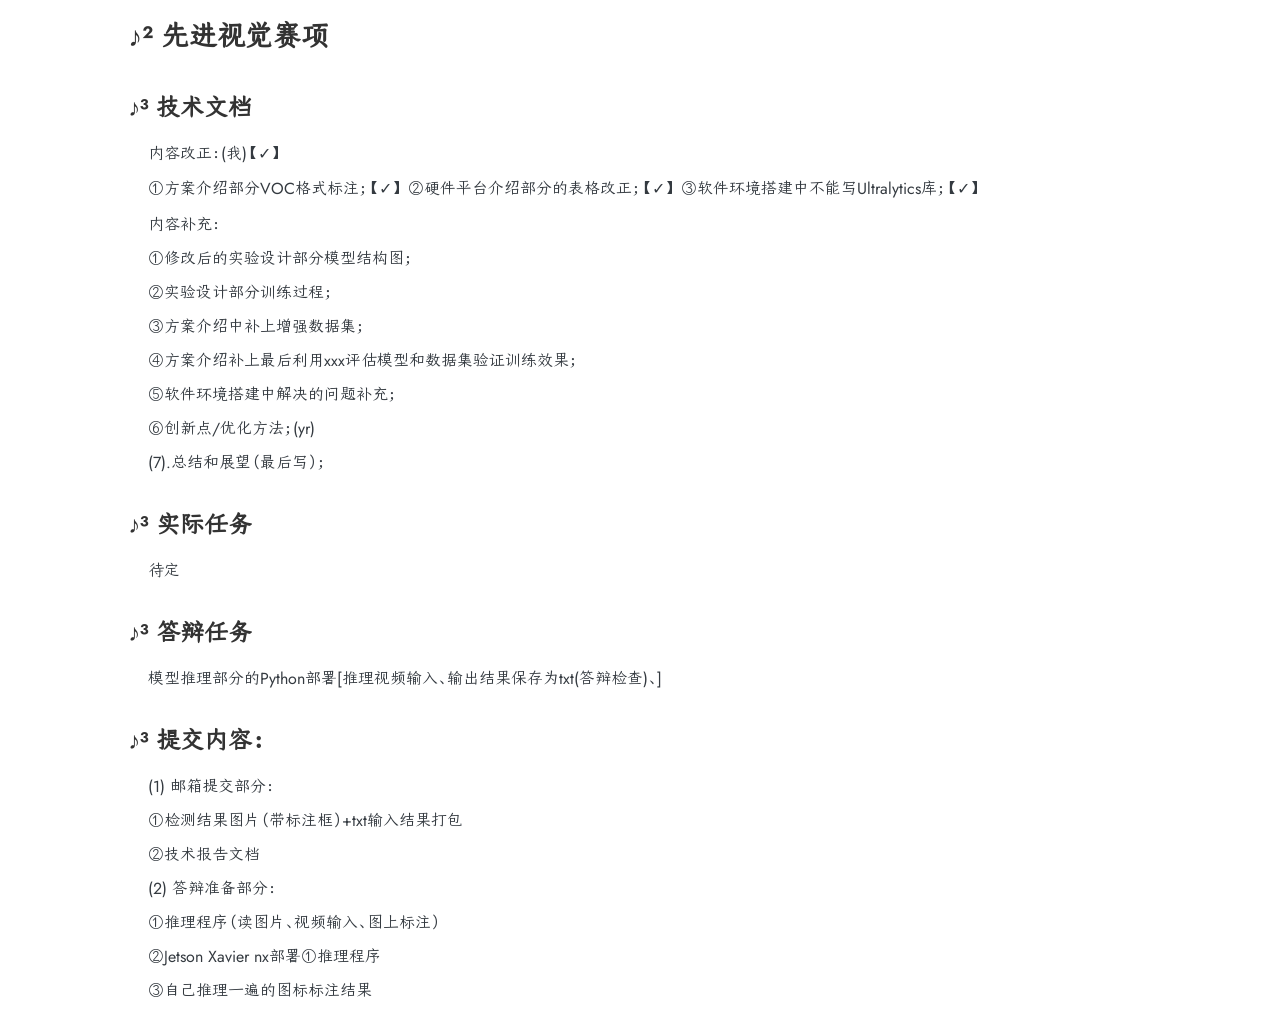
==== output.html @ 31cce38d "hh" ====
<!DOCTYPE html>
<html lang="zh">
 <head>
  <meta charset="utf-8"/>
  <meta content="yes" name="apple-mobile-web-app-capable">
   <meta content="yes" name="apple-touch-fullscreen"/>
   <meta content="black-translucent" name="apple-mobile-web-app-status-bar-style"/>
   <link href="./manifest.json" rel="manifest"/>
   <link href="/img/pwa/splash-2048x2732.png" media="(device-width: 1024px) and (device-height: 1366px) and (-webkit-device-pixel-ratio: 2) and (orientation: portrait)" rel="apple-touch-startup-image"/>
   <link href="/img/pwa/splash-2732x2048.png" media="(device-width: 1024px) and (device-height: 1366px) and (-webkit-device-pixel-ratio: 2) and (orientation: landscape)" rel="apple-touch-startup-image"/>
   <link href="/img/pwa/splash-1668x2388.png" media="(device-width: 834px) and (device-height: 1194px) and (-webkit-device-pixel-ratio: 2) and (orientation: portrait)" rel="apple-touch-startup-image"/>
   <link href="/img/pwa/splash-2388x1668.png" media="(device-width: 834px) and (device-height: 1194px) and (-webkit-device-pixel-ratio: 2) and (orientation: landscape)" rel="apple-touch-startup-image"/>
   <link href="/img/pwa/splash-1536x2048.png" media="(device-width: 768px) and (device-height: 1024px) and (-webkit-device-pixel-ratio: 2) and (orientation: portrait)" rel="apple-touch-startup-image"/>
   <link href="/img/pwa/splash-2048x1536.png" media="(device-width: 768px) and (device-height: 1024px) and (-webkit-device-pixel-ratio: 2) and (orientation: landscape)" rel="apple-touch-startup-image"/>
   <link href="/img/pwa/splash-1668x2224.png" media="(device-width: 834px) and (device-height: 1112px) and (-webkit-device-pixel-ratio: 2) and (orientation: portrait)" rel="apple-touch-startup-image"/>
   <link href="/img/pwa/splash-2224x1668.png" media="(device-width: 834px) and (device-height: 1112px) and (-webkit-device-pixel-ratio: 2) and (orientation: landscape)" rel="apple-touch-startup-image"/>
   <link href="/img/pwa/splash-1620x2160.png" media="(device-width: 810px) and (device-height: 1080px) and (-webkit-device-pixel-ratio: 2) and (orientation: portrait)" rel="apple-touch-startup-image"/>
   <link href="/img/pwa/splash-2160x1620.png" media="(device-width: 810px) and (device-height: 1080px) and (-webkit-device-pixel-ratio: 2) and (orientation: landscape)" rel="apple-touch-startup-image"/>
   <link href="/img/pwa/splash-1290x2796.png" media="(device-width: 430px) and (device-height: 932px) and (-webkit-device-pixel-ratio: 3) and (orientation: portrait)" rel="apple-touch-startup-image"/>
   <link href="/img/pwa/splash-2796x1290.png" media="(device-width: 430px) and (device-height: 932px) and (-webkit-device-pixel-ratio: 3) and (orientation: landscape)" rel="apple-touch-startup-image"/>
   <link href="/img/pwa/splash-1179x2556.png" media="(device-width: 393px) and (device-height: 852px) and (-webkit-device-pixel-ratio: 3) and (orientation: portrait)" rel="apple-touch-startup-image"/>
   <link href="/img/pwa/splash-2556x1179.png" media="(device-width: 393px) and (device-height: 852px) and (-webkit-device-pixel-ratio: 3) and (orientation: landscape)" rel="apple-touch-startup-image"/>
   <link href="/img/pwa/splash-1248x2778.png" media="(device-width: 428px) and (device-height: 926px) and (-webkit-device-pixel-ratio: 3) and (orientation: portrait)" rel="apple-touch-startup-image"/>
   <link href="/img/pwa/splash-2778x1248.png" media="(device-width: 428px) and (device-height: 926px) and (-webkit-device-pixel-ratio: 3) and (orientation: landscape)" rel="apple-touch-startup-image"/>
   <link href="/img/pwa/splash-1170x2532.png" media="(device-width: 390px) and (device-height: 844px) and (-webkit-device-pixel-ratio: 3) and (orientation: portrait)" rel="apple-touch-startup-image"/>
   <link href="/img/pwa/splash-2532x1170.png" media="(device-width: 390px) and (device-height: 844px) and (-webkit-device-pixel-ratio: 3) and (orientation: landscape)" rel="apple-touch-startup-image"/>
   <link href="/img/pwa/splash-1125x2436.png" media="(device-width: 375px) and (device-height: 812px) and (-webkit-device-pixel-ratio: 3) and (orientation: portrait)" rel="apple-touch-startup-image"/>
   <link href="/img/pwa/splash-2436x1125.png" media="(device-width: 375px) and (device-height: 812px) and (-webkit-device-pixel-ratio: 3) and (orientation: landscape)" rel="apple-touch-startup-image"/>
   <link href="/img/pwa/splash-1242x2688.png" media="(device-width: 414px) and (device-height: 896px) and (-webkit-device-pixel-ratio: 3) and (orientation: portrait)" rel="apple-touch-startup-image"/>
   <link href="/img/pwa/splash-2688x1242.png" media="(device-width: 414px) and (device-height: 896px) and (-webkit-device-pixel-ratio: 3) and (orientation: landscape)" rel="apple-touch-startup-image"/>
   <link href="/img/pwa/splash-828x1792.png" media="(device-width: 414px) and (device-height: 896px) and (-webkit-device-pixel-ratio: 2) and (orientation: portrait)" rel="apple-touch-startup-image"/>
   <link href="/img/pwa/splash-1792x828.png" media="(device-width: 414px) and (device-height: 896px) and (-webkit-device-pixel-ratio: 2) and (orientation: landscape)" rel="apple-touch-startup-image"/>
   <link href="/img/pwa/splash-1242x2208.png" media="(device-width: 414px) and (device-height: 736px) and (-webkit-device-pixel-ratio: 3) and (orientation: portrait)" rel="apple-touch-startup-image"/>
   <link href="/img/pwa/splash-2208x1242.png" media="(device-width: 414px) and (device-height: 736px) and (-webkit-device-pixel-ratio: 3) and (orientation: landscape)" rel="apple-touch-startup-image"/>
   <link href="/img/pwa/splash-750x1334.png" media="(device-width: 375px) and (device-height: 667px) and (-webkit-device-pixel-ratio: 2) and (orientation: portrait)" rel="apple-touch-startup-image"/>
   <link href="/img/pwa/splash-1334x750.png" media="(device-width: 375px) and (device-height: 667px) and (-webkit-device-pixel-ratio: 2) and (orientation: landscape)" rel="apple-touch-startup-image"/>
   <link href="/img/pwa/splash-640x1136.png" media="(device-width: 320px) and (device-height: 568px) and (-webkit-device-pixel-ratio: 2) and (orientation: portrait)" rel="apple-touch-startup-image"/>
   <link href="/img/pwa/splash-1136x640.png" media="(device-width: 320px) and (device-height: 568px) and (-webkit-device-pixel-ratio: 2) and (orientation: landscape)" rel="apple-touch-startup-image"/>
   <title>
    305任务清单
   </title>
   <link href="./style/style.css" rel="stylesheet"/>
  </meta>
 </head>
 <body>
  <div class="container">
   <div class="section">
   </div>
   <div class="section">
   </div>
   <div class="section">
   </div>
   <div class="section">
   </div>
   <div class="section">
    <h2>
     先进视觉赛项
    </h2>
    <h3>
     技术文档
    </h3>
    <ul>
     <li>
      内容改正：(我)【✓】
     </li>
     <li>
      <p>
       ①方案介绍部分VOC格式标注；【✓】
    ②硬件平台介绍部分的表格改正；【✓】
    ③软件环境搭建中不能写Ultralytics库；【✓】
      </p>
     </li>
     <li>
      <p>
       内容补充：
      </p>
     </li>
     <li>
      ①修改后的实验设计部分模型结构图；
     </li>
     <li>
      ②实验设计部分训练过程；
     </li>
     <li>
      ③方案介绍中补上增强数据集；
     </li>
     <li>
      ④方案介绍补上最后利用xxx评估模型和数据集验证训练效果；
     </li>
     <li>
      ⑤软件环境搭建中解决的问题补充；
     </li>
     <li>
      ⑥创新点/优化方法；(yr)
     </li>
     <li>
      (7).总结和展望（最后写）；
     </li>
    </ul>
    <h3>
     实际任务
    </h3>
    <ul>
     <li>
      待定
     </li>
    </ul>
    <h3>
     答辩任务
    </h3>
    <ul>
     <li>
      模型推理部分的Python部署[推理视频输入、输出结果保存为txt(答辩检查)、]
     </li>
    </ul>
    <h3>
     提交内容：
    </h3>
    <ul>
     <li>
      (1) 邮箱提交部分：
     </li>
     <li>
      ①检测结果图片（带标注框）+txt输入结果打包
     </li>
     <li>
      ②技术报告文档
     </li>
     <li>
      (2) 答辩准备部分：
     </li>
     <li>
      ①推理程序（读图片、视频输入、图上标注）
     </li>
     <li>
      ②Jetson Xavier nx部署①推理程序
     </li>
     <li>
      ③自己推理一遍的图标标注结果
     </li>
    </ul>
   </div>
  </div>
 </body>
</html>
---- style/style.css ----
body {
  font-family: Arial, sans-serif;
}

.container {
  margin: 0 auto;
  width: 80%;
  max-width: 1200px;
}

/* .section {
  background-color: #f9f9f9;
  border: 1px solid #ddd;
  border-radius: 4px;
  padding: 20px;
  margin-bottom: 20px;
} */

h2, h3 {
  color: #333;
}

ul {
  list-style-type: none;
}

ul li {
  margin-bottom: 10px;
}

p {
  line-height: 1.6;
} 

/* 这里可以添加更多自定义样式 */
body, h1, h2, h3, h4, h5, h6, hr, p, blockquote, dl, dt, dd, ul, ol, li, pre, form, fieldset, legend, button, input, textarea, th, td {
  margin: 0;
  padding: 0;
}

body, button, input, select, textarea {
  font: 12px/1.5tahoma, arial, 宋体;
}

h1, h2, h3, h4, h5, h6 {
  font-size: 100%;
}

address, cite, dfn, em, var {
  font-style: normal;
}

code, kbd, pre, samp {
  font-family: couriernew, courier, monospace;
}

small {
  font-size: 12px;
}

a {
  text-decoration: none;
}

a:hover {
  text-decoration: underline;
}

sup {
  vertical-align: text-top;
}

sub {
  vertical-align: text-bottom;
}

legend {
  color: #000;
}

fieldset, img {
  border: 0;
}

button, input, select, textarea {
  font-size: 100%;
}

table {
  border-collapse: collapse;
  border-spacing: 0;
}

@font-face {
  font-family: jostFont;
  font-style: normal;
  font-weight: 400;
  font-display: swap;
  src: local("Jost Regular Regular"), local("Jost-Regular"), local("Jost* Book"), local("Jost-Book"), url("virgo/fonts/jost/jost-v4-latin-regular.woff2") format("woff2"), url("virgo/fonts/jost/jost-v4-latin-regular.woff") format("woff");
}
@font-face {
  font-family: jostFont;
  font-style: normal;
  font-weight: 500;
  font-display: swap;
  src: local("Jost Regular Medium"), local("JostRoman-Medium"), local("Jost* Medium"), local("Jost-Medium"), url("virgo/fonts/jost/jost-v4-latin-500.woff2") format("woff2"), url("virgo/fonts/jost/jost-v4-latin-500.woff") format("woff");
}
@font-face {
  font-family: jostFont;
  font-style: normal;
  font-weight: 700;
  font-display: swap;
  src: local("Jost Regular Bold"), local("JostRoman-Bold"), local("Jost* Bold"), local("Jost-Bold"), url("virgo/fonts/jost/jost-v4-latin-700.woff2") format("woff2"), url("virgo/fonts/jost/jost-v4-latin-700.woff") format("woff");
}
@font-face {
  font-family: jostFont;
  font-style: italic;
  font-weight: 400;
  font-display: swap;
  src: local("Jost Italic Italic"), local("Jost-Italic"), local("Jost* BookItalic"), local("Jost-BookItalic"), url("virgo/fonts/jost/jost-v4-latin-italic.woff2") format("woff2"), url("virgo/fonts/jost/jost-v4-latin-italic.woff") format("woff");
}
@font-face {
  font-family: jostFont;
  font-style: italic;
  font-weight: 500;
  font-display: swap;
  src: local("Jost Italic Medium Italic"), local("JostItalic-Medium"), local("Jost* Medium Italic"), local("Jost-MediumItalic"), url("virgo/fonts/jost/jost-v4-latin-500italic.woff2") format("woff2"), url("virgo/fonts/jost/jost-v4-latin-500italic.woff") format("woff");
}
@font-face {
  font-family: jostFont;
  font-style: italic;
  font-weight: 700;
  font-display: swap;
  src: local("Jost Italic Bold Italic"), local("JostItalic-Bold"), local("Jost* Bold Italic"), local("Jost-BoldItalic"), url("virgo/fonts/jost/jost-v4-latin-700italic.woff2") format("woff2"), url("virgo/fonts/jost/jost-v4-latin-700italic.woff") format("woff");
}
@font-face {
  font-family: josefinSansFont;
  font-style: normal;
  font-weight: 400;
  src: url(virgo/fonts/josefin/lhLzTs.woff2) format("woff2");
  unicode-range: U+0102-0103, U+0110-0111, U+0128-0129, U+0168-0169, U+01A0-01A1, U+01AF-01B0, U+1EA0-1EF9, U+20AB;
}
@font-face {
  font-family: josefinSansFont;
  font-style: normal;
  font-weight: 400;
  src: url(virgo/fonts/josefin/hhLzTs.woff2) format("woff2");
  unicode-range: U+0100-024F, U+0259, U+1E00-1EFF, U+2020, U+20A0-20AB, U+20AD-20CF, U+2113, U+2C60-2C7F, U+A720-A7FF;
}
@font-face {
  font-family: josefinSansFont;
  font-style: normal;
  font-weight: 400;
  src: url(virgo/fonts/josefin/ZhLw.woff2) format("woff2");
  unicode-range: U+0000-00FF, U+0131, U+0152-0153, U+02BB-02BC, U+02C6, U+02DA, U+02DC, U+2000-206F, U+2074, U+20AC, U+2122, U+2191, U+2193, U+2212, U+2215, U+FEFF, U+FFFD;
}
@font-face {
  font-family: romanFont;
  src: url("virgo/fonts/roman/Code-New-Roman-5.otf") format("TrueType"), url("virgo/fonts/roman/Code-New-Roman-6.woff") format("TrueType"), url("virgo/fonts/roman/Code-New-Roman-i-3.otf") format("TrueType"), url("virgo/fonts/roman/Code-New-Roman-i-4.woff") format("TrueType"), url("virgo/fonts/roman/Code-New-Roman-b-1.otf") format("TrueType"), url("virgo/fonts/roman/Code-New-Roman-b-2.woff") format("TrueType");
}
@font-face {
  font-family: jinkaiFont;
  src: url("virgo/fonts/ttfs/jinkai.ttf") format("TrueType");
}
@font-face {
  font-family: xianmoFont;
  src: url("virgo/fonts/ttfs/xianmo.ttf") format("TrueType");
}
@font-face {
  font-family: daxiangFont;
  src: url("virgo/fonts/ttfs/daxiang.ttf") format("TrueType");
}
@font-face {
  font-family: segoeFont;
  src: url("virgo/fonts/segoe/segoesc.ttf") format("TrueType"), url("virgo/fonts/segoe/segoescb.ttf") format("TrueType");
}
/*
    Update default scroll-bar style.
    More: https://ovirgo.com/posts/scroll-bar
*/
::-webkit-scrollbar {
  width: 6px;
  height: 6px;
}

::-webkit-scrollbar-track-piece {
  background-color: transparent;
  border-radius: 5px;
}

::-webkit-scrollbar-thumb {
  cursor: pointer;
  background-color: #ccc;
  border-radius: 5px;
}

::-webkit-scrollbar-thumb:hover {
  background-color: #999;
}

::-webkit-scrollbar-corner {
  display: block;
}

html {
  scroll-behavior: smooth;
}

body {
  color: #343a40;
  font-family: jostFont, jinkaiFont, "kaiti", -apple-system, blinkmacsystemfont, "Segoe UI", roboto, "Helvetica Neue", arial, "Noto Sans", sans-serif, "Apple Color Emoji", "Segoe UI Emoji", "Segoe UI Symbol", "Noto Color Emoji";
  font-size: 16px;
  line-height: 1.5;
}

li::marker {
  color: #ccc;
}

h1,
h2,
h3,
h4,
h5,
h6 {
  background: rgba(255, 255, 255, 0);
  padding: 16px 0;
}
h1 a,
h2 a,
h3 a,
h4 a,
h5 a,
h6 a {
  display: inline-block;
  margin: 4px;
  font-size: 14px;
}
h1 code,
h2 code,
h3 code,
h4 code,
h5 code,
h6 code {
  font-family: romanFont, jinkaiFont, "kaiti", sfmono-regular, menlo, monaco, consolas, "Liberation Mono", "Courier New", monospace;
}

h1 {
  font-size: 32px;
}

h2 {
  font-size: 28px;
}
h2:before {
  content: "♪² ";
}

h3 {
  font-size: 24px;
}
h3:before {
  content: "♪³ ";
}

h4 {
  font-size: 20px;
}
h4:before {
  content: "♪⁴ ";
}

h5 {
  font-size: 20px;
}
h5:before {
  content: "♪⁵ ";
}

h6 {
  font-size: 20px;
}
h6:before {
  content: "♪⁶ ";
}

img {
  max-width: 100%;
  border: 1px solid rgba(255, 255, 255, 0);
}

a {
  color: #5d2f86;
}
a:hover {
  text-decoration: none;
  color: #e69;
  text-shadow: 0px 0px 1px #e69;
}

p {
  margin: 16px 0;
}

hr {
  margin: 24px 0;
  border-color: rgba(0, 0, 0, 0);
  border-bottom-color: rgba(239, 239, 239, 0.5);
}

table {
  margin: 24px 0;
}
table thead tr {
  border-top: 2px solid #e9e7ef;
}
table tbody {
  border-top: 2px solid #e9e7ef;
}
table tbody tr {
  border-bottom: 1px solid #e9e7ef;
}
table tbody tr:last-child {
  border-bottom: 2px solid #e9e7ef;
}
table th,
table td {
  padding: 3px 6px;
  border-right: 1px solid #e9e7ef;
}
table th:first-child,
table td:first-child {
  border-left: rgba(255, 255, 255, 0);
}
table th:last-child,
table td:last-child {
  border-right: rgba(255, 255, 255, 0);
}

blockquote {
  padding-left: 16px;
  border-left: 1px solid #6c757d;
  color: #6c757d;
}

.summary code,
p code,
td code,
li code {
  font-size: 14px;
  font-family: romanFont, jinkaiFont, "kaiti", sfmono-regular, menlo, monaco, consolas, "Liberation Mono", "Courier New", monospace;
  color: #d63384;
}

pre,
pre code {
  font-family: romanFont, jinkaiFont, "kaiti", sfmono-regular, menlo, monaco, consolas, "Liberation Mono", "Courier New", monospace;
}

ul,
ol {
  list-style-position: outside;
  padding-left: 20px;
  margin-bottom: 16px;
}
ul li p,
ol li p {
  margin: 0;
}

.some {
  font-family: "Segoe Script", segoeFont;
}

h2 code,
h3 code,
h4 code,
h5 code,
h6 code,
strong code,
u code,
em code,
.oh-hl code,
.oh-essay code {
  color: #d63384;
}

.oh-essay {
  position: relative;
  margin: 16px auto;
  padding-left: 16px;
  border-left: 1px dashed #969696;
  font-size: 15px;
  color: #969696;
}
.oh-essay p {
  margin-bottom: 0;
}

.oh-hl {
  background: #fef9e7;
  padding: 0 4px;
  border-radius: 4px;
}

body.active-animate {
  -webkit-animation: fadeIn 2s;
          animation: fadeIn 2s;
}
body.active-animate p {
  -webkit-animation: slideInUp 0.6s;
          animation: slideInUp 0.6s;
}
body.active-animate .container-home .menu .item {
  -webkit-animation: slideInDown 1s;
          animation: slideInDown 1s;
}
body.active-animate .container-home .content .desc {
  -webkit-animation: slideInUp 1s;
          animation: slideInUp 1s;
}
body.active-animate .container-nav .content-nav .nav ul {
  -webkit-animation: slideInUp 1s;
          animation: slideInUp 1s;
}
body.active-animate .container-search #search {
  -webkit-animation: slideInLeft 1s;
          animation: slideInLeft 1s;
}
body.active-animate .container-search .list .item {
  -webkit-animation: slideInUp 1s;
          animation: slideInUp 1s;
}
body.active-animate .container-list .list .recentf, body.active-animate .container-list .list .item {
  -webkit-animation: slideInUp 1s;
          animation: slideInUp 1s;
}
body.active-animate .container-archive .recentf .rec-post .rec-post-item {
  -webkit-animation: slideInLeft 1s;
          animation: slideInLeft 1s;
}
body.active-animate .container-archive .categories .arc-item,
body.active-animate .container-archive .tags .arc-item {
  -webkit-animation: slideInUp 1s;
          animation: slideInUp 1s;
}
body.active-animate .container-archive .categories .arc-item .arc-post .arc-post-item,
body.active-animate .container-archive .tags .arc-item .arc-post .arc-post-item {
  -webkit-animation: slideInRight 1s;
          animation: slideInRight 1s;
}
body.active-animate .container-page .toc .page-operation {
  -webkit-animation: slideInLeft 1s;
          animation: slideInLeft 1s;
}

#header {
  border-top: 4px solid;
  border-image-source: linear-gradient(90deg, #0d6efd, #8ed6fb 50%, #d32e9d);
  border-image-slice: 1;
  -webkit-border-top: 4px solid;
  -webkit-border-image-source: linear-gradient(90deg, #0d6efd, #8ed6fb 50%, #d32e9d);
  -webkit-border-image-slice: 1;
  z-index: 1000;
  position: -webkit-sticky;
  position: sticky;
  top: -66px;
  padding: 0 80px;
}
#header.js-header {
  transition: 0.2s background-color linear;
  background-color: rgba(255, 255, 255, 0.5);
  -webkit-backdrop-filter: blur(5px);
          backdrop-filter: blur(5px);
  -webkit-backdrop-filter: saturate(180%) blur(5px);
          backdrop-filter: saturate(180%) blur(5px);
}
#header .container-header .some {
  position: relative;
  padding: 4px 0px 6px 24px;
}
#header .container-header .some #light-dark {
  cursor: pointer;
  position: absolute;
  left: 4px;
  top: 4px;
}
#header .container-header .container-breadcrumb-nav {
  padding-bottom: 8px;
}
#header .container-header .container-breadcrumb-nav .breadcrumb-nav-bar {
  display: flex;
  font-size: 12px;
}
#header .container-header .container-breadcrumb-nav .breadcrumb-nav-bar a {
  white-space: break-spaces;
  overflow: hidden;
  height: 18px;
  display: block;
  color: rgba(90, 41, 228, 0.8);
  background: rgba(239, 239, 239, 0.3);
  margin-right: 8px;
  padding: 4px 8px;
  border-radius: 0 12px 0 8px;
}
#header .container-header .container-breadcrumb-nav .breadcrumb-nav-bar .active a {
  color: #5a29e4;
}
#header .container-header #toc {
  display: none;
}

#content {
  background: rgba(255, 255, 255, 0);
  padding: 16px 80px 32px;
}
#content .container-home {
  font-family: "Segoe Script", segoeFont, jostFont, jinkaiFont, "kaiti", -apple-system, blinkmacsystemfont, "Segoe UI", roboto, "Helvetica Neue", arial, "Noto Sans", sans-serif, "Apple Color Emoji", "Segoe UI Emoji", "Segoe UI Symbol", "Noto Color Emoji";
}
#content .container-home .menu {
  height: 108px;
  box-sizing: border-box;
  display: flex;
  justify-content: flex-end;
  flex-wrap: wrap;
  font-size: 14px;
}
#content .container-home .menu .item a {
  display: block;
  margin: 4px 8px;
  padding: 8px;
  width: 96px;
  background: rgba(239, 239, 239, 0.4);
  border-radius: 6px;
  text-align: center;
  transition: 0.3s padding ease;
}
#content .container-home .menu .item a:hover {
  padding: 24px 8px;
}
#content .container-home .content-md {
  padding-top: 24px;
}
#content .container-home .content-md p > code,
#content .container-home .content-md li > code,
#content .container-home .content-md td > code {
  color: #d63384;
}
#content .container-home .content-md .highlight {
  margin: 16px 0;
  border-top: 2px solid #e9e7ef;
  border-bottom: 2px solid #e9e7ef;
  padding: 2px 0;
  font-size: 14px;
  overflow: hidden;
}
#content .container-home .content-md .highlight:hover {
  overflow: auto;
}
#content .container-home .content-md .highlight pre {
  padding-top: 0;
}
#content .container-home .content-md pre {
  font-size: 14px;
  border-top: 1px solid #e9e7ef;
  border-bottom: 1px solid #e9e7ef;
  padding: 12px;
  overflow: hidden;
}
#content .container-home .content-md pre:hover {
  overflow: auto;
}
#content .container-home .content-md pre .lang {
  cursor: pointer;
  margin-bottom: 16px;
  padding: 4px 0px;
  border-bottom: 1px dashed #adb5bd;
}
#content .container-home .content-md em {
  font-style: italic;
}
#content .container-home .content {
  text-align: center;
}
#content .container-home .content .desc img {
  max-width: 100%;
}
#content .container-home .content .desc .words {
  box-sizing: border-box;
  font-size: 18px;
  color: #adb5bd;
  max-width: 600px;
  padding: 48px 32px;
  border-radius: 10px;
  margin: 120px 0 160px;
  background: rgba(239, 239, 239, 0.4);
}
#content .container-list {
  font-size: 16px;
}
#content .container-list .count {
  color: #6c757d;
}
#content .container-list .list {
  display: flex;
  flex-wrap: wrap;
  flex-shrink: 0;
}
#content .container-list .list .recentf {
  box-sizing: border-box;
  width: 360px;
  padding: 8px 4px 32px;
  margin-right: 32px;
  margin-top: 48px;
  background: rgba(239, 239, 239, 0.2);
  box-shadow: 3px 3px 5px #eee;
}
#content .container-list .list .recentf .desc {
  width: 100%;
  padding: 8px 0;
  color: #999;
}
#content .container-list .list .recentf .rec-post .rec-post-item a {
  font-size: 14px;
  display: inline-block;
  background: rgba(239, 239, 239, 0.3);
  margin: 4px;
  padding: 4px 8px;
  border-radius: 4px;
}
#content .container-list .list .desc .date {
  color: #999;
  font-size: 12px;
  font-family: "Segoe Script", segoeFont;
}
#content .container-list .list .desc .date:first-child {
  padding-left: 8px;
}
#content .container-list .list .item {
  box-shadow: 3px 3px 5px #eee;
  position: relative;
  padding-bottom: 32px;
  background: rgba(239, 239, 239, 0.2);
  margin-right: 32px;
  margin-top: 48px;
  width: 360px;
  overflow: hidden;
}
#content .container-list .list .item > a {
  box-sizing: border-box;
  width: 100%;
  display: block;
  background: rgba(239, 239, 239, 0.2);
  margin-bottom: 8px;
  padding: 6px 4px;
  white-space: nowrap;
  overflow: hidden;
  text-overflow: ellipsis;
  transition: 0.3s padding ease;
}
#content .container-list .list .item > a:hover {
  padding-left: 16px;
}
#content .container-list .list .item > a .date {
  color: #999;
  font-size: 12px;
  font-family: "Segoe Script", segoeFont;
  margin-right: 4px;
}
#content .container-list .list .item .summary {
  font-size: 15px;
  padding: 8px;
  color: #6c757d;
}
#content .container-list .list .item .read-more {
  font-size: 13px;
  text-align: right;
  background: rgba(239, 239, 239, 0.2);
  width: 100%;
  position: absolute;
  bottom: 0;
}
#content .container-list .list .item .read-more a {
  display: block;
  padding: 2px 6px;
  transition: 0.3s padding ease;
  color: #ced4da;
}
#content .container-list .list .item .read-more a:hover {
  padding-right: 16px;
}
#content .container-list .list .item-term {
  margin: 4px;
  width: 360px;
}
#content .container-list .list .item-term a {
  box-sizing: border-box;
  height: 80px;
  display: block;
  background: rgba(239, 239, 239, 0.3);
  margin-bottom: 8px;
  padding: 8px;
  white-space: nowrap;
  overflow: hidden;
  text-overflow: ellipsis;
  border-radius: 0 16px 0 16px;
  transition: 0.3s padding ease;
}
#content .container-list .list .item-term a:hover {
  padding-top: 16px;
}
#content .container-list .list .item-term a .date {
  color: #999;
  font-size: 12px;
  font-family: "Segoe Script", segoeFont;
  margin-right: 4px;
}
#content .container-list .list .item-term sup {
  color: #adb5bd;
}
#content .container-list .list-single-col {
  display: block;
}
#content .container-list .list-single-col .recentf {
  width: 760px;
  margin: 24px auto;
  display: flex;
  flex-wrap: wrap;
}
#content .container-list .list-single-col .item {
  width: 760px;
  margin: 24px auto;
}
#content .container-page {
  position: relative;
  font-size: 16px;
  margin: 0 auto;
  padding: 0 24% 0 16%;
  max-width: 760px;
}
#content .container-page .desc {
  color: #adb5bd;
  font-size: 14px;
}
#content .container-page .toc {
  position: fixed;
  border-left: 1px solid #dee2e6;
  width: 260px;
  max-height: 566px;
  top: 176px;
  right: 16px;
  font-size: 14px;
  overflow: scroll;
}
#content .container-page .toc::-webkit-scrollbar {
  width: 2px;
}
#content .container-page .toc::-webkit-scrollbar-thumb {
  background-color: #dee2e6;
}
#content .container-page .toc li {
  list-style: none;
}
#content .container-page .toc li a {
  color: #6c757d;
}
#content .container-page .toc li a:hover {
  color: #e69;
}
#content .container-page .toc .toc-link--active {
  color: #d14;
}
#content .container-page .toc .page-operation {
  display: flex;
  position: fixed;
  top: 136px;
  right: 144px;
}
#content .container-page .toc .page-operation a img {
  padding: 2px;
  width: 24px;
}
#content .container-page .toc #TableOfContents ul,
#content .container-page .toc #TableOfContents ol {
  margin-bottom: 4px;
}
#content .container-page .toc #TableOfContents li a:not(:first-child) {
  color: #dee2e6;
  font-size: 1px;
}
#content .container-page .content p > code,
#content .container-page .content li > code,
#content .container-page .content td > code {
  color: #d63384;
}
#content .container-page .content-card h3 {
  color: #adb5bd;
  font-size: 18px;
}
#content .container-page .content-card h3::before {
  display: block;
  white-space: nowrap;
  overflow: hidden;
  content: "";
  border-top: 1px dashed #adb5bd;
  padding-top: 16px;
}
#content .container-page .content-card h4 {
  color: #adb5bd;
  font-size: 16px;
}
#content .container-page .highlight {
  margin: 16px 0;
  border-top: 1px solid #e9e7ef;
  padding: 2px 0;
  font-size: 14px;
  overflow: hidden;
}
#content .container-page .highlight:hover {
  overflow: auto;
}
#content .container-page .highlight pre {
  padding-top: 0;
}
#content .container-page pre {
  font-size: 14px;
  border-top: 1px solid #e9e7ef;
  border-bottom: 1px solid #e9e7ef;
  padding: 12px 0;
  overflow: hidden;
}
#content .container-page pre:hover {
  overflow: auto;
}
#content .container-page pre .lang {
  cursor: pointer;
  margin-bottom: 16px;
  padding: 4px 0px;
  border-bottom: 1px dashed #e9ecef;
}
#content .container-page em {
  font-style: italic;
}
#content .container-nav {
  padding: 0 16%;
}
#content .container-nav .toc {
  position: fixed;
  right: 100px;
  top: 183px;
  height: 468px;
  overflow: auto;
  padding: 4px 12px 0px;
}
#content .container-nav .toc::-webkit-scrollbar {
  width: 2px;
}
#content .container-nav .toc::-webkit-scrollbar-thumb {
  background-color: #e9ecef;
}
#content .container-nav .toc li {
  width: 84px;
  height: 36px;
  line-height: 28px;
  list-style: none;
  border-radius: 8px;
  margin: 6px 0;
  border-style: double;
  border-color: rgba(239, 239, 239, 0.8);
  box-sizing: border-box;
  overflow: hidden;
  transition: 0.2s all linear;
}
#content .container-nav .toc li em {
  color: #666;
}
#content .container-nav .toc li a {
  display: block;
  padding: 4px 8px;
  transition: 0.1s all linear;
  color: #666;
}
#content .container-nav .toc li a:hover {
  padding-left: 28px;
  background: rgba(239, 239, 239, 0.5);
}
#content .container-nav .toc li a:hover em {
  opacity: 0;
}
#content .container-nav h2 {
  font-size: 16px;
  color: #adb5bd;
  font-weight: 400;
}
#content .container-nav h2::before {
  content: "";
}
#content .container-nav .content-nav .nav ul {
  display: flex;
  flex-wrap: wrap;
  padding: 0;
}
#content .container-nav .content-nav .nav ul li {
  box-sizing: border-box;
  list-style-type: none;
  width: 20%;
  margin: 4px 0;
}
#content .container-nav .content-nav .nav ul li a {
  box-sizing: border-box;
  font-family: jostFont, jinkaiFont, "kaiti", -apple-system, blinkmacsystemfont, "Segoe UI", roboto, "Helvetica Neue", arial, "Noto Sans", sans-serif, "Apple Color Emoji", "Segoe UI Emoji", "Segoe UI Symbol", "Noto Color Emoji";
  font-size: 16px;
  transition: 0.3s padding linear;
  display: inline-block;
  width: 96%;
  height: 36px;
  line-height: 36px;
  font-weight: 400;
  padding: 2px 6px;
  background: rgba(239, 239, 239, 0.5);
  border-radius: 1px 5px 1px 5px;
  white-space: nowrap;
}
#content .container-nav .content-nav .nav ul li a:hover {
  padding-left: 12px;
  background-color: rgba(255, 255, 255, 0.5);
}
#content .container-nav .content-nav p {
  color: #adb5bd;
  margin-right: 1%;
  padding: 8px 4px 2px;
}
#content .container-nav .content-nav .bookmark ul {
  padding: 4px;
  overflow: hidden;
  white-space: nowrap;
}
#content .container-nav .content-nav .bookmark ul:hover {
  overflow: auto;
}
#content .container-nav .content-nav .bookmark ul li {
  list-style-type: none;
  transition: 0.3s padding linear;
  border-radius: 1px 5px 1px 5px;
  padding-left: 4px;
}
#content .container-nav .content-nav .bookmark ul li::before {
  content: "➣ ";
}
#content .container-nav .content-nav .bookmark ul li:hover {
  padding-left: 16px;
}
#content .container-nav .content-nav .bookmark ul li a {
  display: inline-block;
  width: 100%;
  padding: 6px 0;
}
#content .container-nav .content-nav .bookmark ul li:nth-child(even) {
  background: rgba(239, 239, 239, 0.6);
}
#content .container-search {
  font-size: 16px;
}
#content .container-search #search {
  padding: 32px 0;
  position: relative;
}
#content .container-search #search #sc-clear {
  cursor: pointer;
  transition: 0.5s opacity ease;
  position: absolute;
}
#content .container-search #search #sc-input {
  outline-style: none;
  border: 0px;
  border-bottom: 1px solid #5dade2;
  padding-bottom: 8px;
  padding-left: 32px;
  font-family: jostFont, jinkaiFont, "kaiti", -apple-system, blinkmacsystemfont, "Segoe UI", roboto, "Helvetica Neue", arial, "Noto Sans", sans-serif, "Apple Color Emoji", "Segoe UI Emoji", "Segoe UI Symbol", "Noto Color Emoji";
  width: 500px;
  background: rgba(255, 255, 255, 0);
}
#content .container-search #search #sc-input:focus-visible {
  border-color: #0dcaf0;
}
#content .container-search #search #sc-input::-moz-placeholder {
  color: #dee2e6;
  font-family: "Segoe Script", segoeFont;
}
#content .container-search #search #sc-input:-ms-input-placeholder {
  color: #dee2e6;
  font-family: "Segoe Script", segoeFont;
}
#content .container-search #search #sc-input::placeholder {
  color: #dee2e6;
  font-family: "Segoe Script", segoeFont;
}
#content .container-search #search #sc-res .statistics {
  padding: 16px 0 0 56px;
  color: #adb5bd;
}
#content .container-search #search #sc-res hr {
  border: 1px dashed #ccc;
  margin: 8px 0;
}
#content .container-search .list {
  display: flex;
  flex-wrap: wrap;
  flex-shrink: 0;
}
#content .container-search .list .item {
  box-shadow: 3px 3px 5px #eee;
  background: rgba(239, 239, 239, 0.2);
  margin-right: 32px;
  margin-top: 48px;
  width: 360px;
  overflow: hidden;
}
#content .container-search .list .item > a {
  box-sizing: border-box;
  width: 100%;
  display: block;
  background: rgba(239, 239, 239, 0.2);
  margin-bottom: 8px;
  padding: 6px 4px;
  white-space: nowrap;
  overflow: hidden;
  text-overflow: ellipsis;
  transition: 0.3s padding ease;
}
#content .container-search .list .item > a:hover {
  padding-left: 16px;
}
#content .container-search .list .item > a .date {
  color: #999;
  font-size: 12px;
  font-family: "Segoe Script", segoeFont;
  margin-right: 4px;
}
#content .container-search .list .item .summary {
  font-size: 15px;
  padding: 8px;
  color: #6c757d;
}
#content .container-search .list-single-col .item {
  width: 60%;
  margin: 24px auto;
}
#content .container-archive .desc {
  font-size: 20px;
}
#content .container-archive .recentf {
  display: flex;
  flex-wrap: wrap;
  box-sizing: border-box;
}
#content .container-archive .recentf .rec-post .rec-post-item a {
  font-size: 14px;
  display: inline-block;
  background: rgba(239, 239, 239, 0.6);
  margin: 4px;
  padding: 4px 8px;
  border-radius: 4px;
}
#content .container-archive .categories,
#content .container-archive .tags {
  display: flex;
  flex-wrap: wrap;
}
#content .container-archive .categories .arc-item,
#content .container-archive .tags .arc-item {
  padding: 4px;
  background: #f8f9fa;
  margin: 12px 12px 6px 0px;
  width: 31%;
  box-sizing: border-box;
}
#content .container-archive .categories .arc-item .arc-desc,
#content .container-archive .tags .arc-item .arc-desc {
  padding: 8px 0;
}
#content .container-archive .categories .arc-item .arc-desc a,
#content .container-archive .tags .arc-item .arc-desc a {
  font-size: 16px;
}
#content .container-archive .categories .arc-item .arc-desc a sup,
#content .container-archive .tags .arc-item .arc-desc a sup {
  color: #dee2e6;
}
#content .container-archive .categories .arc-item .arc-post,
#content .container-archive .tags .arc-item .arc-post {
  display: flex;
  flex-wrap: wrap;
}
#content .container-archive .categories .arc-item .arc-post .arc-post-item a,
#content .container-archive .tags .arc-item .arc-post .arc-post-item a {
  font-size: 14px;
  display: inline-block;
  background: rgba(239, 239, 239, 0.6);
  margin: 4px;
  padding: 4px 8px;
  border-radius: 4px;
}
#content .container-archive .tags {
  margin-top: 32px;
}

.container-ctgtag {
  padding-bottom: 8px;
}
.container-ctgtag .taxonomy {
  display: flex;
}
.container-ctgtag .taxonomy .ctg {
  margin-right: 4px;
}
.container-ctgtag .taxonomy .ctg a,
.container-ctgtag .taxonomy .tag a {
  font-size: 12px;
  color: #adb5bd;
  background: rgba(239, 239, 239, 0.6);
  padding: 0px 8px;
  border-radius: 4px;
  margin-right: 4px;
}
.container-ctgtag .taxonomy .tag a {
  border-radius: 0 8px 0 6px;
}

.container-contact {
  position: relative;
  background: rgba(255, 255, 255, 0);
  text-align: right;
  margin-top: 128px;
}
.container-contact .contact .slogan {
  padding-right: 8px;
}
.container-contact .contact .icons {
  padding: 4px 0;
  display: flex;
  justify-content: flex-end;
  align-items: center;
}
.container-contact .contact a svg {
  padding: 0 5px;
  opacity: 0.5;
}
.container-contact .contact a .qr {
  width: 0;
  height: 160px;
  opacity: 0;
  position: absolute;
  top: -200px;
  transform: translate(-50%);
  transition: 0.3s all ease;
}
.container-contact .contact #wechat:hover .qr {
  z-index: 1;
  width: 160px;
  opacity: 1;
}

.container-prevnext {
  display: flex;
  justify-content: space-between;
  border-top: 1px solid #f8f9fa;
  padding-top: 32px;
  overflow: hidden;
}
.container-prevnext a {
  display: block;
  box-sizing: border-box;
  border: 1px solid #dee2e6;
  min-width: 128px;
  height: 40px;
  line-height: 40px;
  border-radius: 8px;
  text-align: center;
  padding: 0 16px;
}

.container-comment {
  background: rgba(239, 239, 239, 0.3);
  margin-top: 32px;
  border-radius: 8px;
  padding: 4px;
}

.container-pagination {
  margin: 0 auto;
  padding: 32px 0 48px;
  position: relative;
}
.container-pagination ul.pagination {
  list-style-type: none;
  display: flex;
  position: absolute;
  left: 50%;
  transform: translate(-50%);
}
.container-pagination ul.pagination li.page-item {
  padding: 8px;
}
.container-pagination ul.pagination li.active a {
  font-weight: 700;
}
.container-pagination ul.pagination li.disabled a {
  opacity: 0.3;
}

.container-404 .content {
  width: 54%;
  margin: 48px auto 56px;
}
.container-404 .content .words {
  text-align: center;
  font-family: xianmoFont;
  font-size: 18px;
}
.container-404 .desc {
  text-align: center;
  font-weight: 700;
}
.container-404 .desc a {
  font-size: 24px;
}

#footer {
  background: rgba(255, 255, 255, 0);
  padding: 16px 0 32px 0;
  padding: 16px 80px 32px;
  border-top: 1px solid #eee;
}
#footer .container-footer {
  clear: both;
  font-size: 14px;
}
#footer .container-footer a {
  color: #5d2f86;
}

.container-media .media a svg {
  width: 20px;
  height: 20px;
  padding: 6px 0;
}

body.on-focus-mode {
  color: #c8c8c8;
}
body #write {
  width: 766px;
}
body #write > p > span {
  width: auto;
}
body #write > p > span.md-comment {
  font-size: 14px;
  color: #969696;
}
body pre {
  font-size: 14px !important;
  background: #f6f8fa !important;
}
body pre.md-meta-block {
  padding: 6px;
}
body .CodeMirror-code {
  padding: 4px;
}
body #write blockquote {
  margin: 16px 0;
}/*# sourceMappingURL=virgo.css.map */
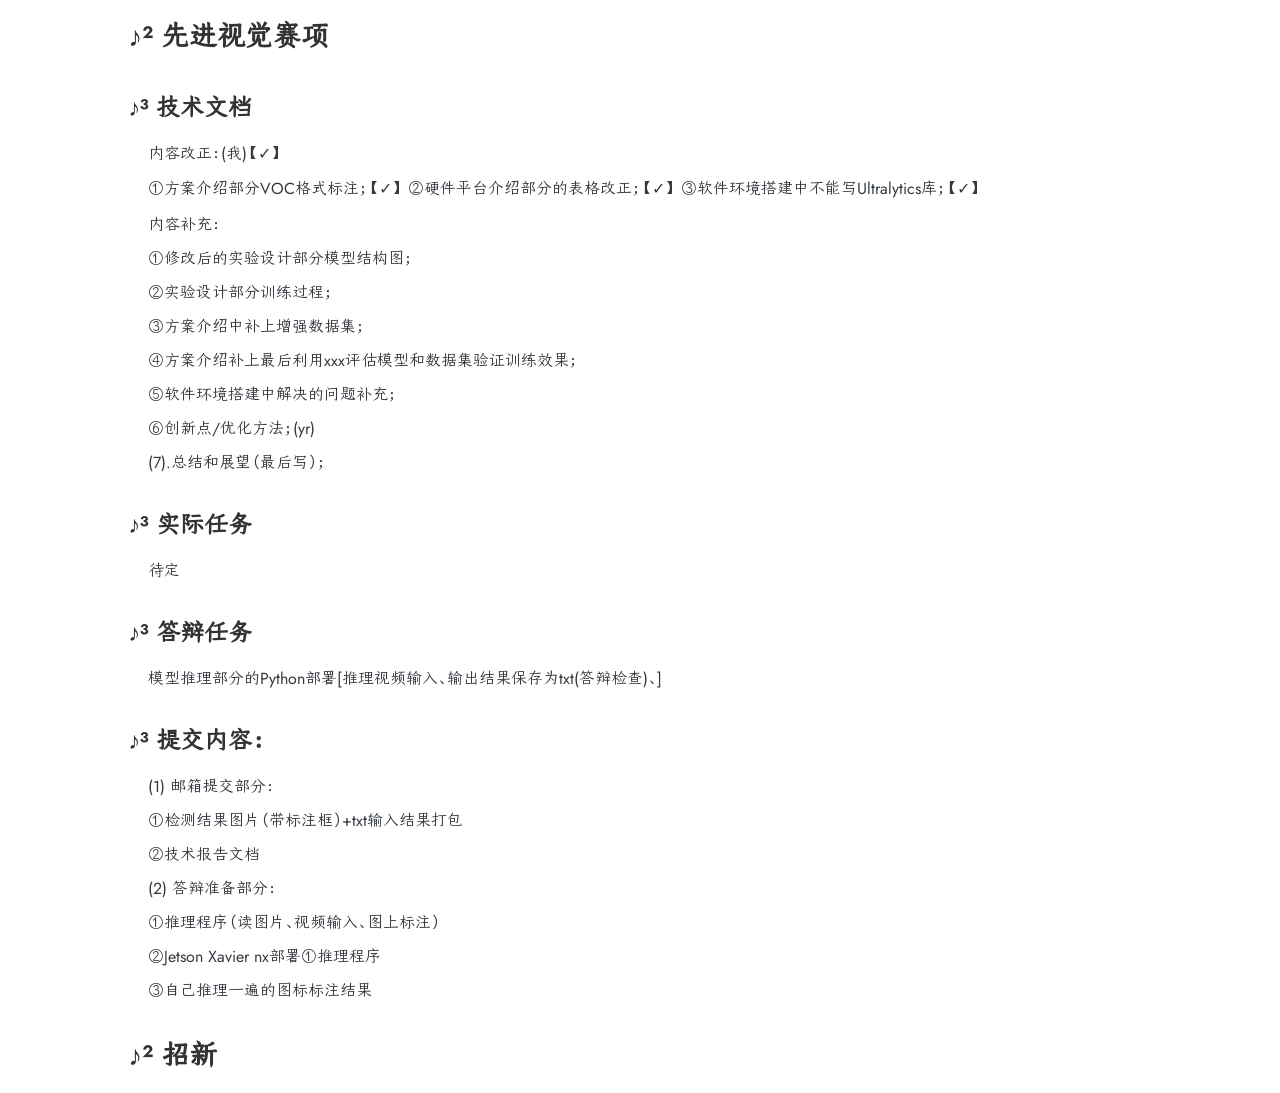
==== commit b298e036: "ok" ====
--- a/output.html
+++ b/output.html
@@ -52,94 +52,95 @@
    </div>
    <div class="section">
    </div>
-   <div class="section">
-    <h2>
-     先进视觉赛项
-    </h2>
-    <h3>
-     技术文档
-    </h3>
-    <ul>
-     <li>
-      内容改正：(我)【✓】
-     </li>
-     <li>
-      <p>
-       ①方案介绍部分VOC格式标注；【✓】
+   <h2>
+    先进视觉赛项
+   </h2>
+   <h3>
+    技术文档
+   </h3>
+   <ul>
+    <li>
+     内容改正：(我)【✓】
+    </li>
+    <li>
+     <p>
+      ①方案介绍部分VOC格式标注；【✓】
     ②硬件平台介绍部分的表格改正；【✓】
     ③软件环境搭建中不能写Ultralytics库；【✓】
-      </p>
-     </li>
-     <li>
-      <p>
-       内容补充：
-      </p>
-     </li>
-     <li>
-      ①修改后的实验设计部分模型结构图；
-     </li>
-     <li>
-      ②实验设计部分训练过程；
-     </li>
-     <li>
-      ③方案介绍中补上增强数据集；
-     </li>
-     <li>
-      ④方案介绍补上最后利用xxx评估模型和数据集验证训练效果；
-     </li>
-     <li>
-      ⑤软件环境搭建中解决的问题补充；
-     </li>
-     <li>
-      ⑥创新点/优化方法；(yr)
-     </li>
-     <li>
-      (7).总结和展望（最后写）；
-     </li>
-    </ul>
-    <h3>
-     实际任务
-    </h3>
-    <ul>
-     <li>
-      待定
-     </li>
-    </ul>
-    <h3>
-     答辩任务
-    </h3>
-    <ul>
-     <li>
-      模型推理部分的Python部署[推理视频输入、输出结果保存为txt(答辩检查)、]
-     </li>
-    </ul>
-    <h3>
-     提交内容：
-    </h3>
-    <ul>
-     <li>
-      (1) 邮箱提交部分：
-     </li>
-     <li>
-      ①检测结果图片（带标注框）+txt输入结果打包
-     </li>
-     <li>
-      ②技术报告文档
-     </li>
-     <li>
-      (2) 答辩准备部分：
-     </li>
-     <li>
-      ①推理程序（读图片、视频输入、图上标注）
-     </li>
-     <li>
-      ②Jetson Xavier nx部署①推理程序
-     </li>
-     <li>
-      ③自己推理一遍的图标标注结果
-     </li>
-    </ul>
-   </div>
+     </p>
+    </li>
+    <li>
+     <p>
+      内容补充：
+     </p>
+    </li>
+    <li>
+     ①修改后的实验设计部分模型结构图；
+    </li>
+    <li>
+     ②实验设计部分训练过程；
+    </li>
+    <li>
+     ③方案介绍中补上增强数据集；
+    </li>
+    <li>
+     ④方案介绍补上最后利用xxx评估模型和数据集验证训练效果；
+    </li>
+    <li>
+     ⑤软件环境搭建中解决的问题补充；
+    </li>
+    <li>
+     ⑥创新点/优化方法；(yr)
+    </li>
+    <li>
+     (7).总结和展望（最后写）；
+    </li>
+   </ul>
+   <h3>
+    实际任务
+   </h3>
+   <ul>
+    <li>
+     待定
+    </li>
+   </ul>
+   <h3>
+    答辩任务
+   </h3>
+   <ul>
+    <li>
+     模型推理部分的Python部署[推理视频输入、输出结果保存为txt(答辩检查)、]
+    </li>
+   </ul>
+   <h3>
+    提交内容：
+   </h3>
+   <ul>
+    <li>
+     (1) 邮箱提交部分：
+    </li>
+    <li>
+     ①检测结果图片（带标注框）+txt输入结果打包
+    </li>
+    <li>
+     ②技术报告文档
+    </li>
+    <li>
+     (2) 答辩准备部分：
+    </li>
+    <li>
+     ①推理程序（读图片、视频输入、图上标注）
+    </li>
+    <li>
+     ②Jetson Xavier nx部署①推理程序
+    </li>
+    <li>
+     ③自己推理一遍的图标标注结果
+    </li>
+   </ul>
+   <h2>
+    招新
+   </h2>
   </div>
  </body>
 </html>
